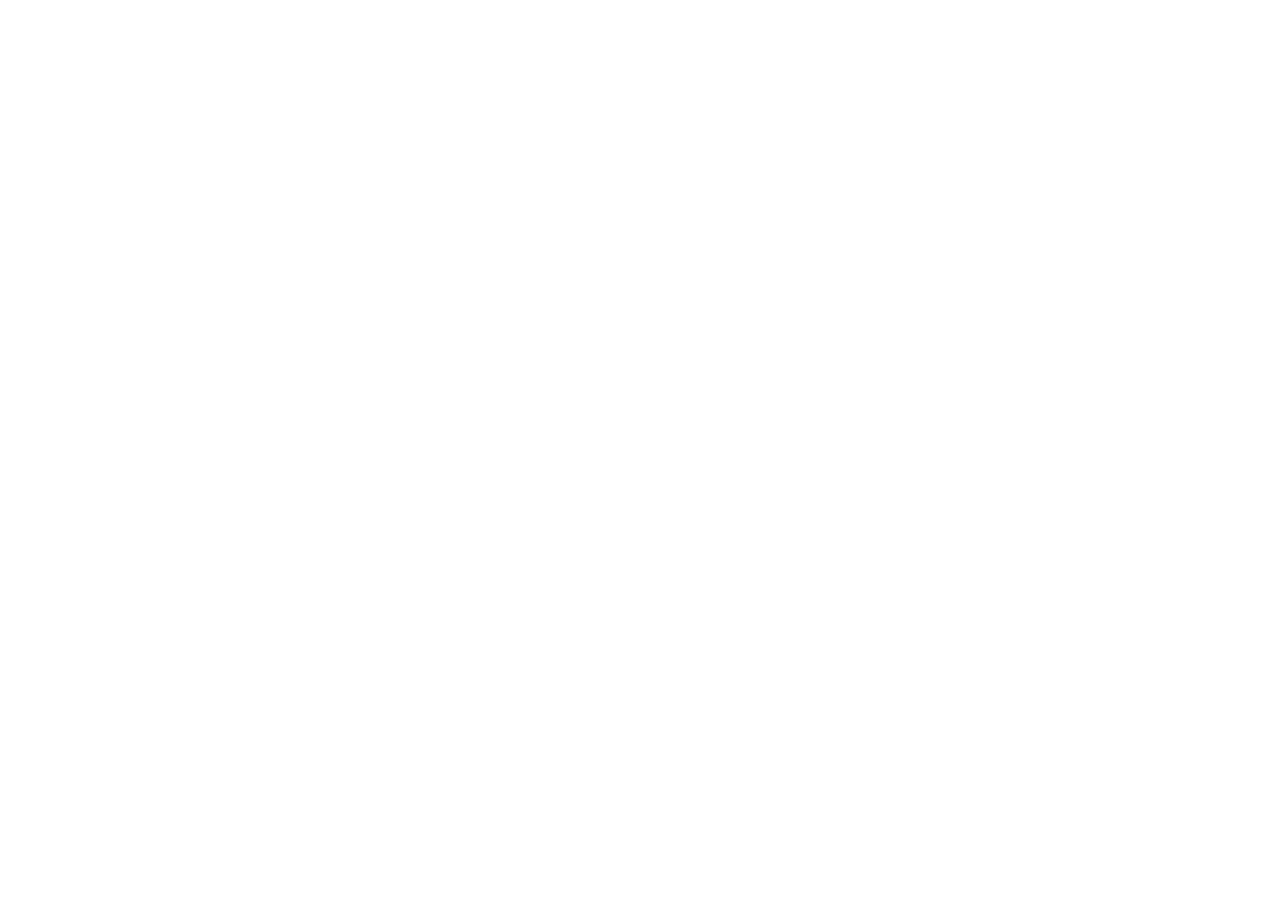
==== digital-tutors-flexbox/project-02/index.html @ fca8f062 "Setup project 2" ====
<!DOCTYPE html>
<html class="no-js" lang="en">
<head>
	<meta charset="UTF-8">
	<meta name="viewport" content="width=device-width, initial-scale=1.0">
	<title>Flexbox</title>
	<link rel="stylesheet" href="css/foundation.css" type="text/css">
	<link rel="stylesheet" href="css/custom.css" type="text/css">
	<link rel="stylesheet" href="https://fonts.googleapis.com/css?family=Raleway:800" type="text/css">
	<script type="text/javascript" src="js/vendor/modernizr.js"></script>
	<script type="text/javascript" src="js/vendor/jquery.js"></script>
	<script type="text/javascript" src="js/script.js"></script>
</head>
<body>
	
	<script type="text/javascript" src="js/vendor/foundation.min.js"></script> 
	<script>
		$(document).foundation();
	</script>
</body>
</html>
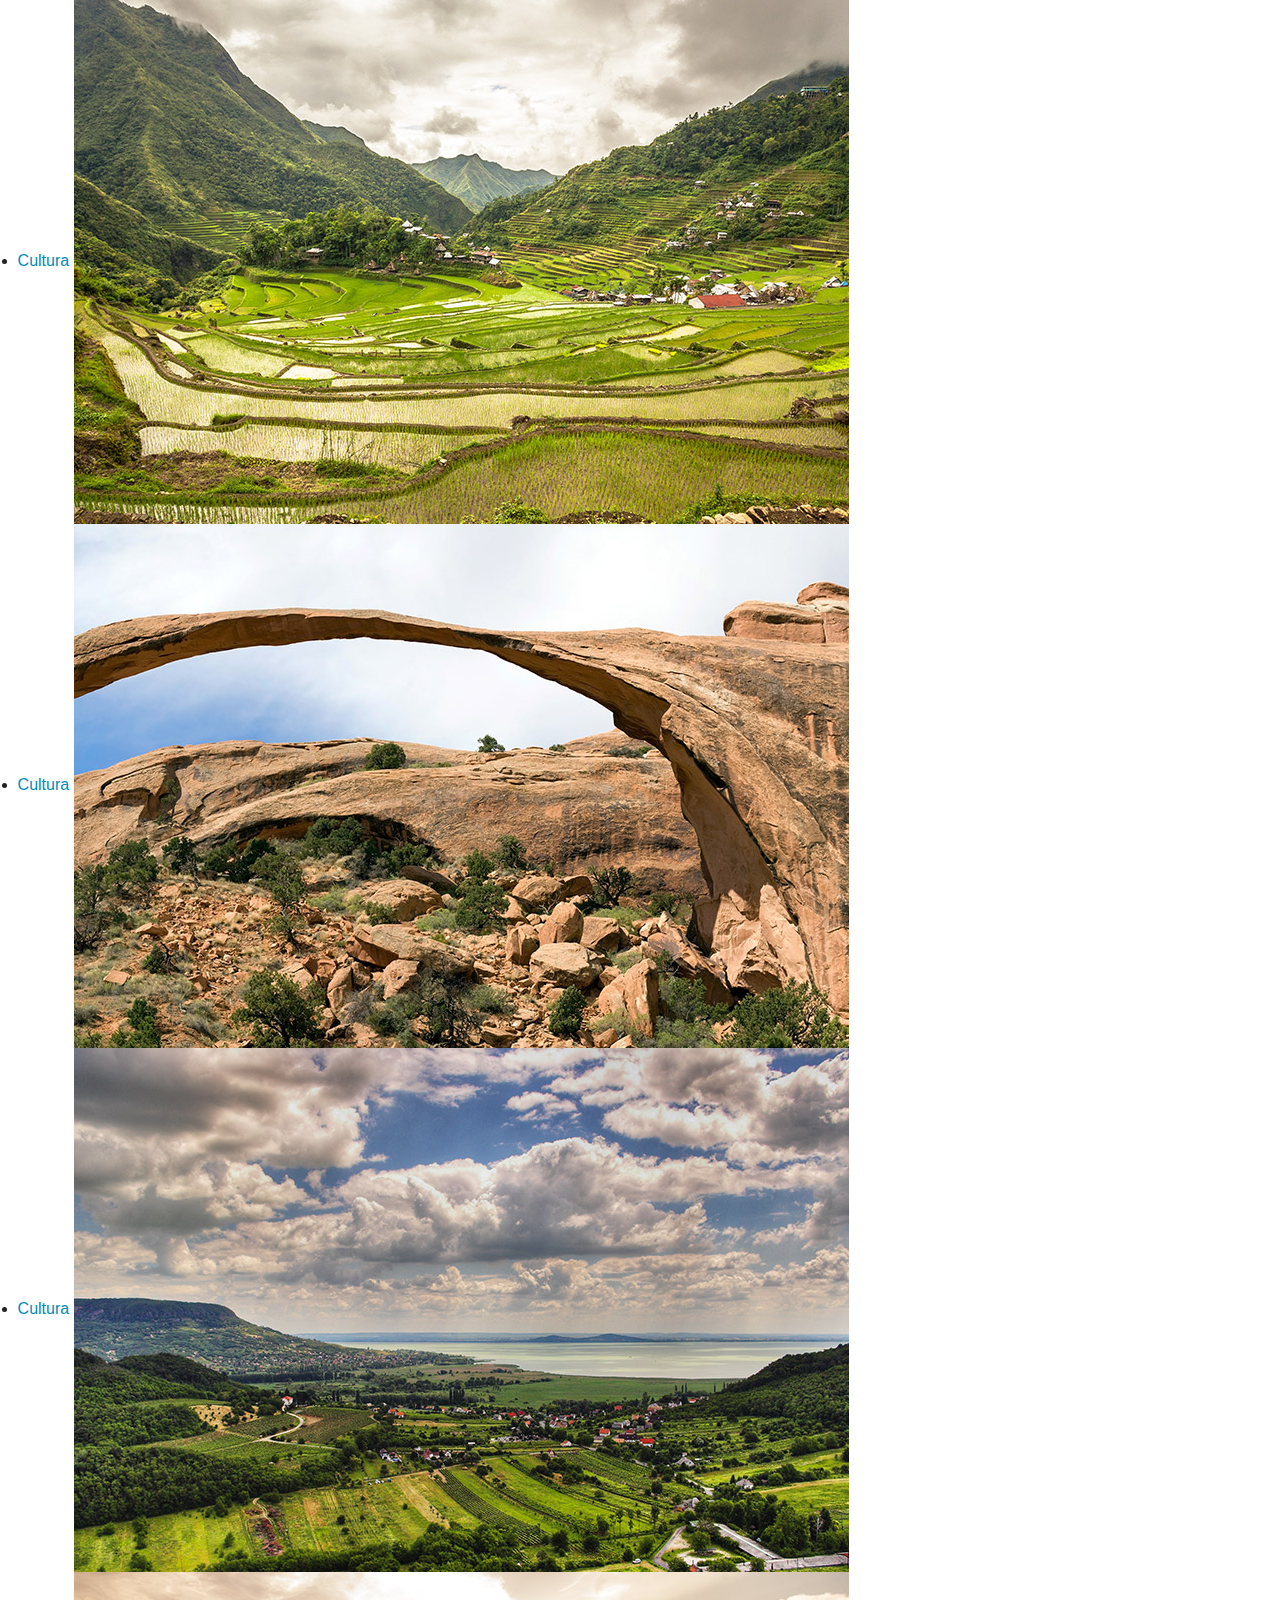
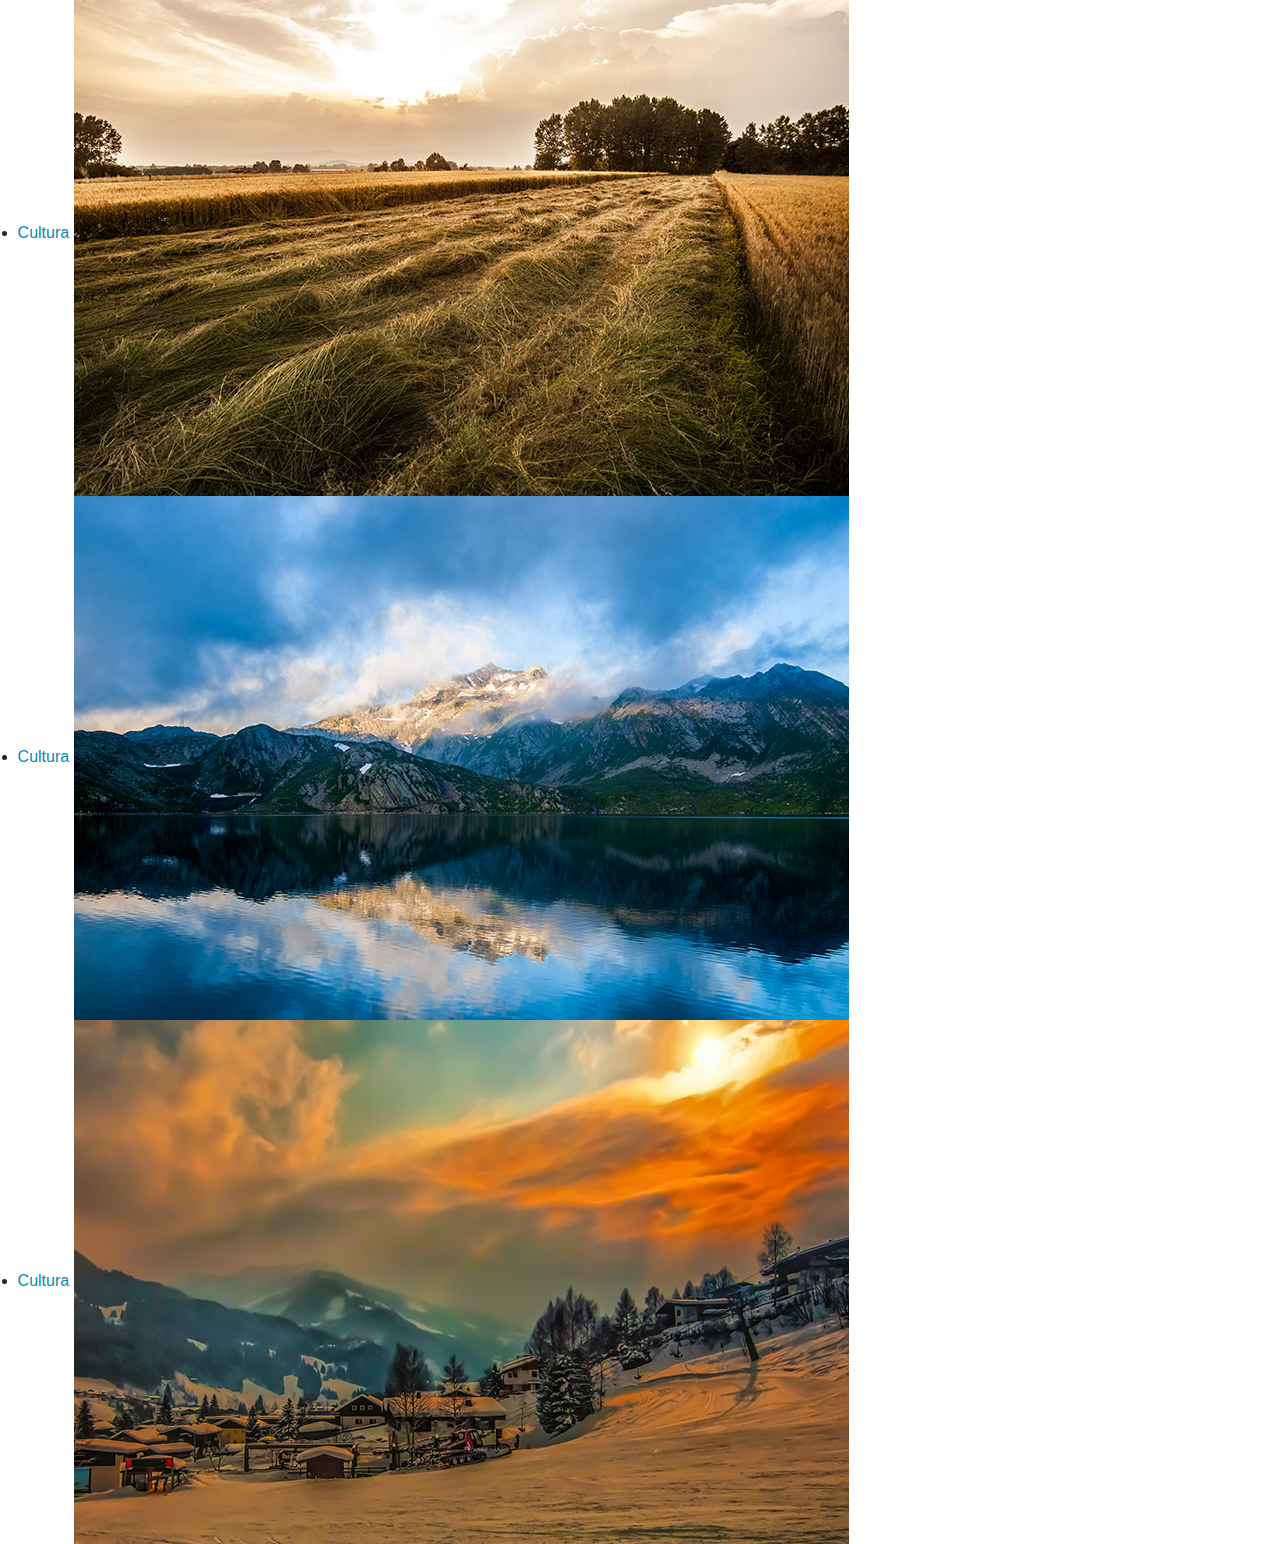
==== commit 1142a355: "Project 2 - Basic HTML" ====
--- a/digital-tutors-flexbox/project-02/index.html
+++ b/digital-tutors-flexbox/project-02/index.html
@@ -13,6 +13,53 @@
 </head>
 <body>
 	
+	<div id="container">
+		<ul id="flex-container">
+			<li>
+				<a href="#">
+					<div class="magnify"></div>
+					<span>Cultura</span>
+					<img src="images/thumb-1.jpg">
+				</a>
+			</li>
+			<li>
+				<a href="#">
+					<div class="magnify"></div>
+					<span>Cultura</span>
+					<img src="images/thumb-2.jpg">
+				</a>
+			</li>
+			<li>
+				<a href="#">
+					<div class="magnify"></div>
+					<span>Cultura</span>
+					<img src="images/thumb-3.jpg">
+				</a>
+			</li>
+			<li>
+				<a href="#">
+					<div class="magnify"></div>
+					<span>Cultura</span>
+					<img src="images/thumb-4.jpg">
+				</a>
+			</li>
+			<li>
+				<a href="#">
+					<div class="magnify"></div>
+					<span>Cultura</span>
+					<img src="images/thumb-5.jpg">
+				</a>
+			</li>
+			<li>
+				<a href="#">
+					<div class="magnify"></div>
+					<span>Cultura</span>
+					<img src="images/thumb-6.jpg">
+				</a>
+			</li>
+		</ul>
+	</div>
+
 	<script type="text/javascript" src="js/vendor/foundation.min.js"></script> 
 	<script>
 		$(document).foundation();
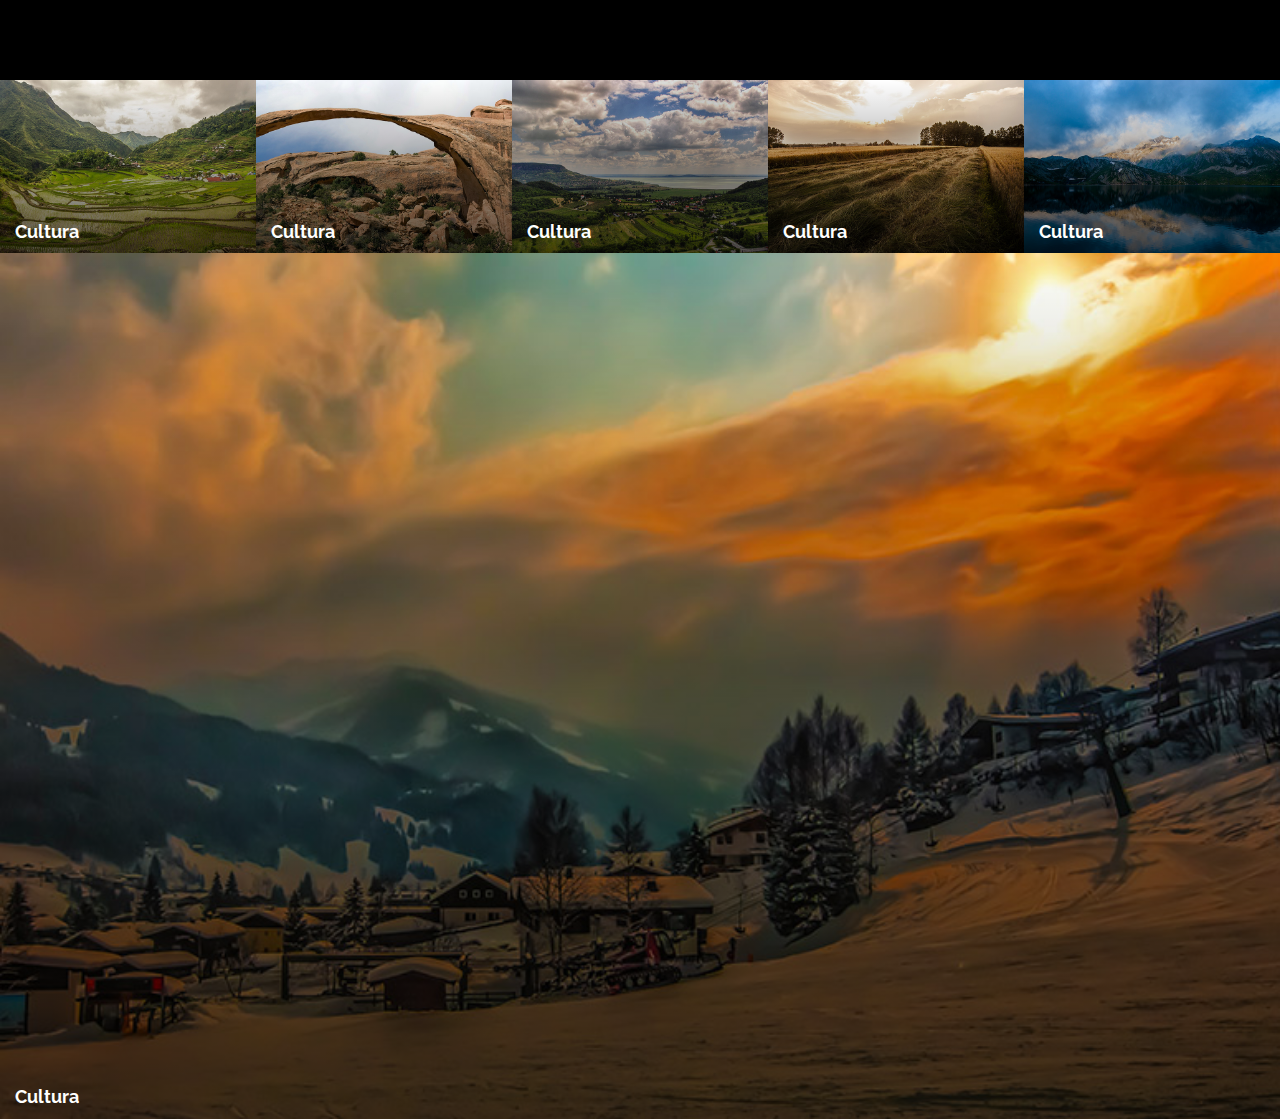
==== commit 61311dd1: "Project 2 - Added the gradient and hover overlay" ====
--- a/digital-tutors-flexbox/project-02/index.html
+++ b/digital-tutors-flexbox/project-02/index.html
@@ -19,7 +19,7 @@
 				<a href="#">
 					<div class="magnify"></div>
 					<span>Cultura</span>
-					<img src="images/thumb-1.jpg">
+					<img src="images/thumb-1.jpg" >
 				</a>
 			</li>
 			<li>
--- a/digital-tutors-flexbox/project-02/css/custom.css
+++ b/digital-tutors-flexbox/project-02/css/custom.css
@@ -0,0 +1,85 @@
+html, body {
+	height: 100%;
+	background: #000;
+	padding-top: 40px;
+}
+
+ul#flex-container {
+	list-style-type: none;
+	margin: 0;
+	padding: 0;
+	display: flex;
+	flex-wrap: wrap;
+}
+
+ul li {
+	flex-grow: 1;
+	width: 250px;
+	padding: 25px;
+	color: #fff;
+	font-weight: bold;
+	font-size: 2.2em; 
+	text-align: center;
+	margin: 0;
+	padding: 0;
+	position: relative;
+}
+
+ul li img {
+	width: 100%;
+}
+
+ul li a span {
+	position: absolute;
+	color: #fff;
+	bottom: 7px;
+	left: 15px;
+	font-size: 0.5em;
+	z-index: 3;
+	font-family: 'Raleway'; 
+} 
+
+ul li:after {
+	content: '';
+	position: absolute;
+	left: 0;
+	top: 0;
+	width: 100%;
+	height: 100%;
+	display: inline-block;
+	cursor: pointer;
+	/* Permalink - use to edit and share this gradient: http://colorzilla.com/gradient-editor/#000000+0,000000+100&0+0,0.65+100 */
+	background: -moz-linear-gradient(top,  rgba(0,0,0,0) 0%, rgba(0,0,0,0.65) 100%); /* FF3.6-15 */
+	background: -webkit-linear-gradient(top,  rgba(0,0,0,0) 0%,rgba(0,0,0,0.65) 100%); /* Chrome10-25,Safari5.1-6 */
+	background: linear-gradient(to bottom,  rgba(0,0,0,0) 0%,rgba(0,0,0,0.65) 100%); /* W3C, IE10+, FF16+, Chrome26+, Opera12+, Safari7+ */
+	filter: progid:DXImageTransform.Microsoft.gradient( startColorstr='#00000000', endColorstr='#a6000000',GradientType=0 ); /* IE6-9 */
+}
+
+.magnify {
+	background: url(../images/magnify.png) no-repeat;
+	position: absolute;
+	z-index: 5;
+	width: 55px;
+	height: 55px;
+	opacity: 0;
+	margin-left: auto;
+	margin-right: auto;
+	left: 0;
+	right: 0;
+	top: 50%;
+	transform: translateY(-50%);
+}
+
+ul li:hover .magnify {
+	opacity: 100 !important;
+}
+
+ul li:hover {
+	opacity: 0.8;
+}
+
+@media only screen and (max-width: 40.063em) {
+	ul li {
+		width: 150px;
+	}
+}